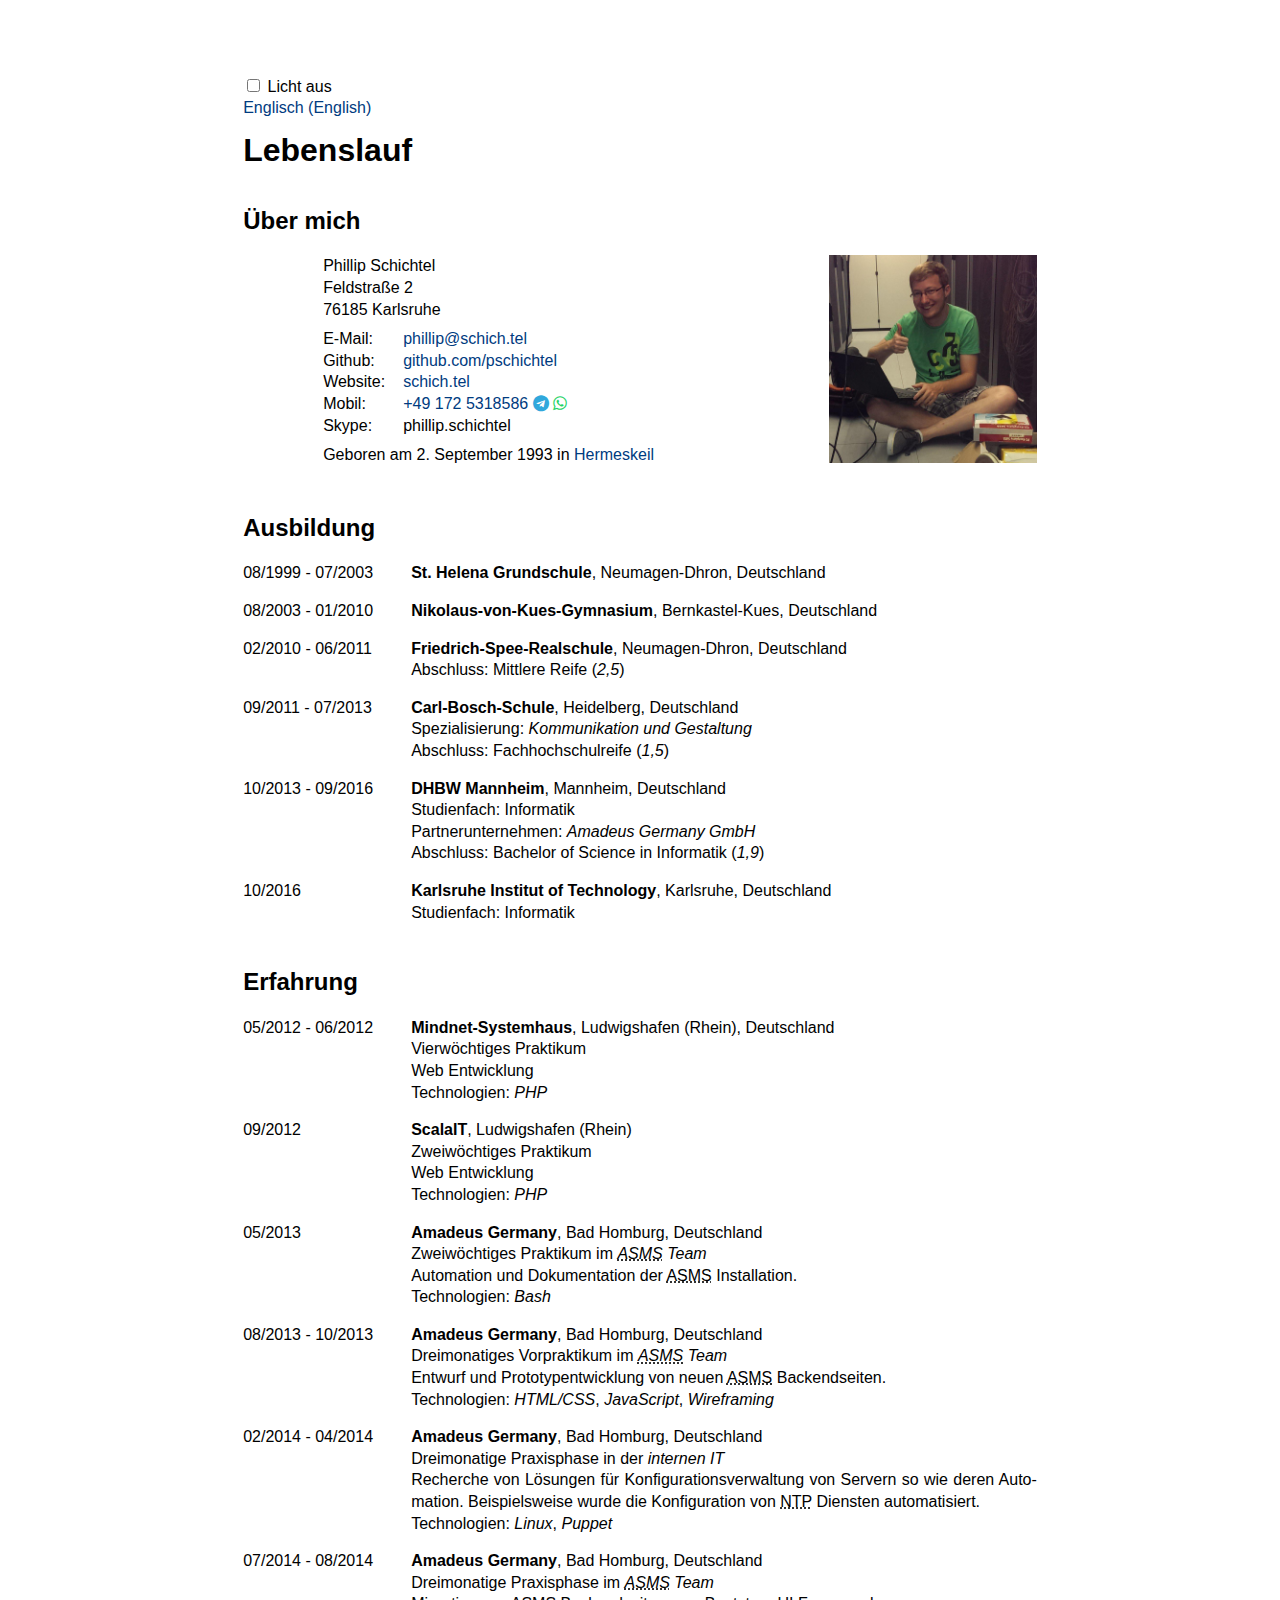
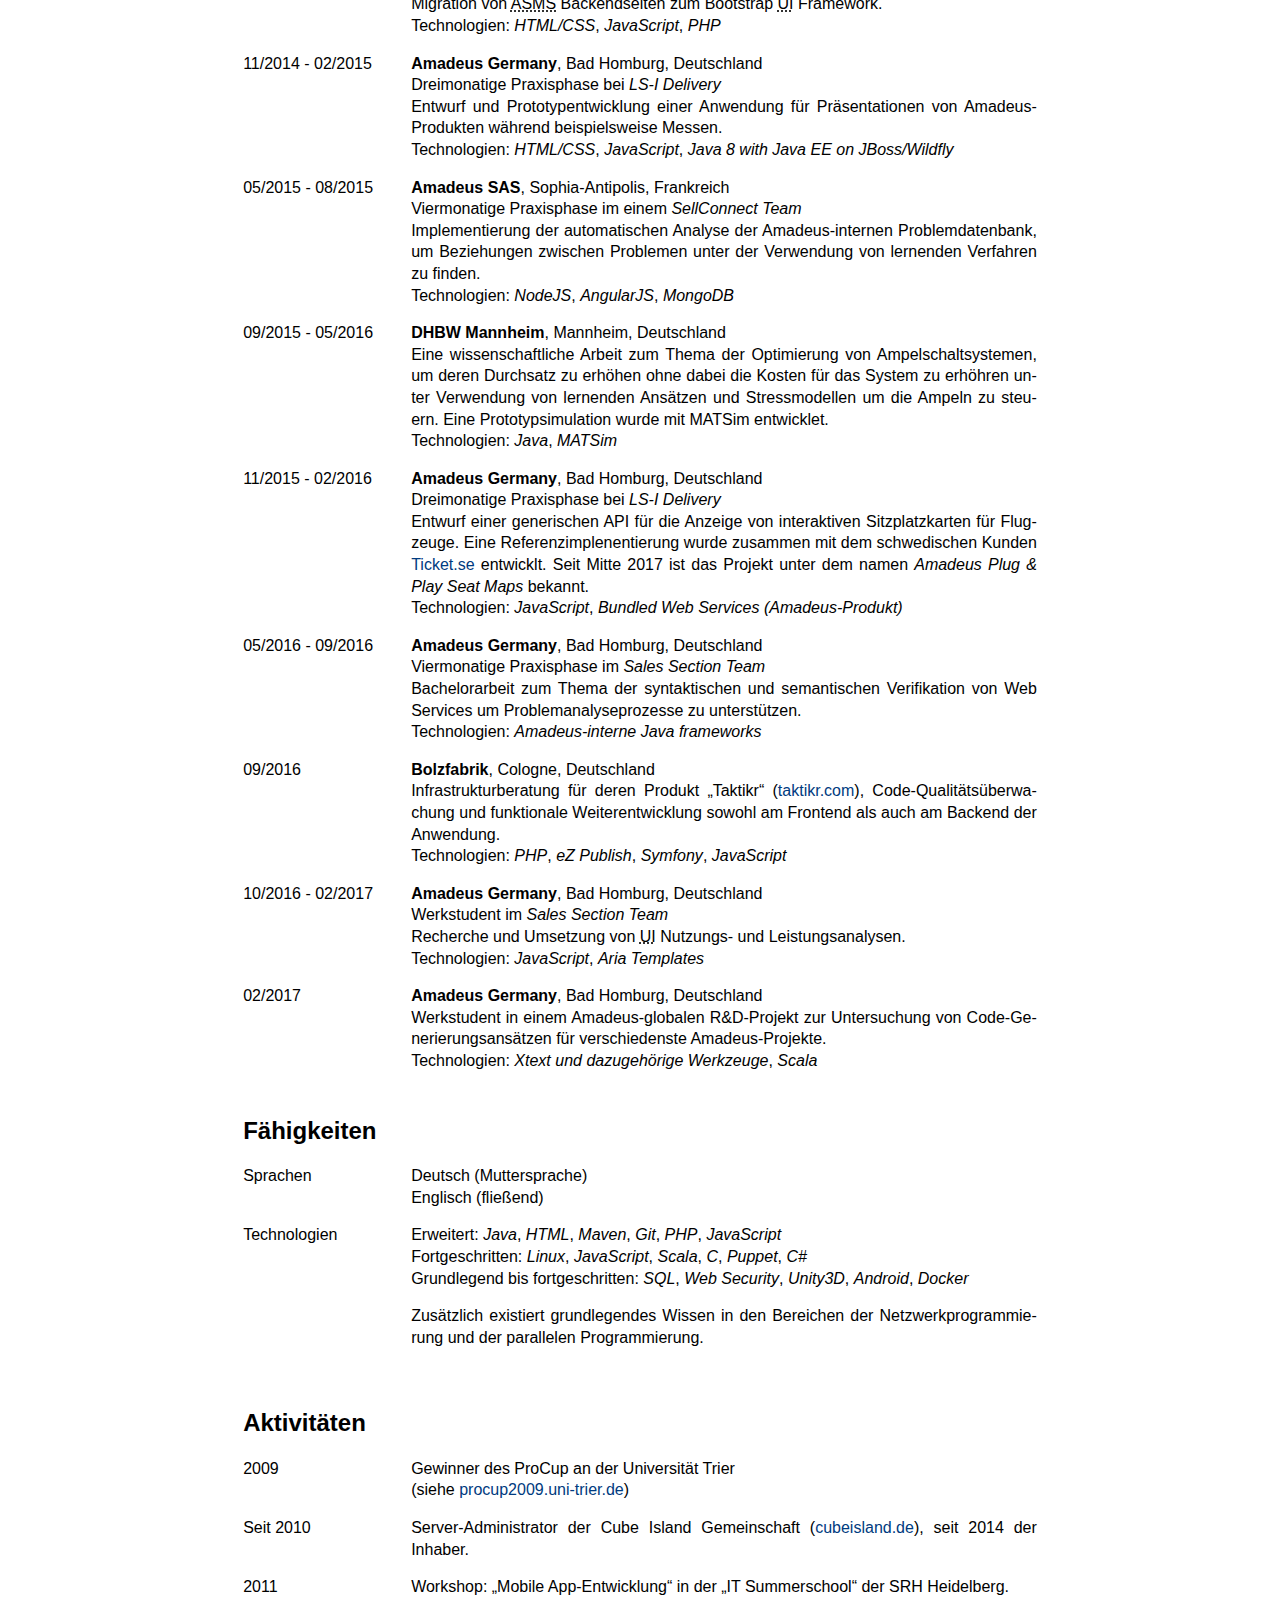
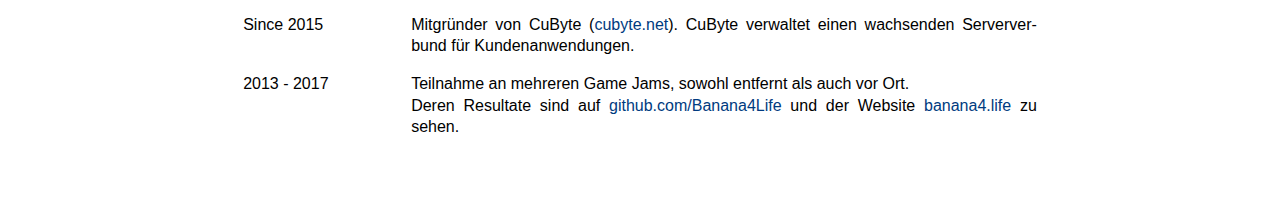
==== de/index.html @ 106e5b7c "add german version of the CV and corrected the english version on the way" ====
<!DOCTYPE html>
<html lang="de">
    <head>
        <title>Phillip Schichtel - Lebenslauf</title>
        <meta charset="UTF-8">
        <link rel="stylesheet" href="../cv.css">
        <link rel="stylesheet" href="../cv.de.css">
        <link rel="stylesheet" href="https://maxcdn.bootstrapcdn.com/font-awesome/4.7.0/css/font-awesome.min.css">
    </head>
    <body>
        <header>
            <div id="toggles">
                <div>
                    <input type="checkbox" id="darkmode">
                    <label for="darkmode">Licht aus</label>
                </div>
                <div>
                    <a href="../">Englisch (English)</a>
                </div>
            </div>
            <h1>Lebenslauf</h1>
        </header>
        <main>
            <section id="aboutme">
                <h2>Über mich</h2>
                <div>
                    <div>
                        <address>
                            <div>Phillip Schichtel</div>
                            <div>Feldstraße 2</div>
                            <div>76185 Karlsruhe</div>
                        </address>
                        <div>
                            <div>
                                <div>E-Mail</div>
                                <div><a href="#" class="email">Aktiviere JavaScript, um die Email-Adresse zu sehen!</a></div>
                            </div>
                            <div>
                                <div>Github</div>
                                <div><a href="https://github.com/pschichtel">github.com/pschichtel</a></div>
                            </div>
                            <div>
                                <div>Website</div>
                                <div><a href="http://schich.tel">schich.tel</a></div>
                            </div>
                            <div>
                                <div>Mobil</div>
                                <div><a href="tel:+491725318586">+49 172 5318586</a> <span class="fa fa-telegram"></span> <span class="fa fa-whatsapp"></span></div>
                            </div>
                            <div>
                                <div>Skype</div>
                                <div>phillip.schichtel</div>
                            </div>
                        </div>
                        <div>
                            <div>Geboren am 2. September 1993 in <a href="https://www.google.de/maps/place/Hermeskeil/@49.6579505,6.9106835,13z/data=!3m1!4b1!4m5!3m4!1s0x4795852575230bbd:0x422d4d510db3e90!8m2!3d49.6554603!4d6.943243?hl=en">Hermeskeil</a></div>
                        </div>
                    </div>
                    <div>
                        <img src="../image.jpg" alt="Bild von Phillip Schichtel">
                    </div>
                </div>
            </section>
            <section id="education" class="timeline">
                <h2>Ausbildung</h2>
                <div>
                    <div>08/1999 - 07/2003</div>
                    <div><strong>St. Helena Grundschule</strong>, Neumagen-Dhron, Deutschland</div>
                </div>
                <div>
                    <div>08/2003 - 01/2010</div>
                    <div><strong>Nikolaus-von-Kues-Gymnasium</strong>, Bernkastel-Kues, Deutschland</div>
                </div>
                <div>
                    <div>02/2010 - 06/2011</div>
                    <div>
                        <div><strong>Friedrich-Spee-Realschule</strong>, Neumagen-Dhron, Deutschland</div>
                        <div>Abschluss: Mittlere Reife (<em>2,5</em>)</div>
                    </div>
                </div>
                <div>
                    <div>09/2011 - 07/2013</div>
                    <div>
                        <div><strong>Carl-Bosch-Schule</strong>, Heidelberg, Deutschland</div>
                        <div>Spezialisierung: <em>Kommunikation und Gestaltung</em></div>
                        <div>Abschluss: Fachhochschulreife (<em>1,5</em>)</div>
                    </div>
                </div>
                <div>
                    <div>10/2013 - 09/2016</div>
                    <div>
                        <div><strong>DHBW Mannheim</strong>, Mannheim, Deutschland</div>
                        <div>Studienfach: Informatik</div>
                        <div>Partnerunternehmen: <em>Amadeus Germany GmbH</em></div>
                        <div>Abschluss: Bachelor of Science in Informatik (<em>1,9</em>)</div>
                    </div>
                </div>
                <div>
                    <div>10/2016</div>
                    <div>
                        <div><strong>Karlsruhe Institut of Technology</strong>, Karlsruhe, Deutschland</div>
                        <div>Studienfach: Informatik</div>
                    </div>
                </div>
            </section>
            <section id="experience" class="timeline">
                <h2>Erfahrung</h2>
                <div>
                    <div>05/2012 - 06/2012</div>
                    <div>
                        <div><strong>Mindnet-Systemhaus</strong>, Ludwigshafen (Rhein), Deutschland</div>
                        <div>Vierwöchtiges Praktikum</div>
                        <div>Web Entwicklung</div>
                        <div>Technologien: <em>PHP</em></div>
                    </div>
                </div>
                <div>
                    <div>09/2012</div>
                    <div>
                        <div><strong>ScalaIT</strong>, Ludwigshafen (Rhein)</div>
                        <div>Zweiwöchtiges Praktikum</div>
                        <div>Web Entwicklung</div>
                        <div>Technologien: <em>PHP</em></div>
                    </div>
                </div>
                <div>
                    <div>05/2013</div>
                    <div>
                        <div><strong>Amadeus Germany</strong>, Bad Homburg, Deutschland</div>
                        <div>Zweiwöchtiges Praktikum im <em><abbr title="Amadeus Social Media Suite">ASMS</abbr> Team</em></div>
                        <div>Automation und Dokumentation der <abbr title="Amadeus Social Media Suite">ASMS</abbr> Installation.</div>
                        <div>Technologien: <em>Bash</em></div>
                    </div>
                </div>
                <div>
                    <div>08/2013 - 10/2013</div>
                    <div>
                        <div><strong>Amadeus Germany</strong>, Bad Homburg, Deutschland</div>
                        <div>Dreimonatiges Vorpraktikum im <em><abbr title="Amadeus Social Media Suite">ASMS</abbr> Team</em></div>
                        <div>Entwurf und Prototypentwicklung von neuen <abbr title="Amadeus Social Media Suite">ASMS</abbr> Backendseiten.</div>
                        <div>Technologien: <em>HTML/CSS</em>, <em>JavaScript</em>, <em>Wireframing</em></div>
                    </div>
                </div>
                <div>
                    <div>02/2014 - 04/2014</div>
                    <div>
                        <div><strong>Amadeus Germany</strong>, Bad Homburg, Deutschland</div>
                        <div>Dreimonatige Praxisphase in der <em>internen IT</em></div>
                        <div>Recherche von Lösungen für Konfigurationsverwaltung von Servern so wie deren Automation. Beispielsweise wurde die Konfiguration von <abbr title="Network Time Protocol">NTP</abbr> Diensten automatisiert.</div>
                        <div>Technologien: <em>Linux</em>, <em>Puppet</em></div>
                    </div>
                </div>
                <div>
                    <div>07/2014 - 08/2014</div>
                    <div>
                        <div><strong>Amadeus Germany</strong>, Bad Homburg, Deutschland</div>
                        <div>Dreimonatige Praxisphase im <em><abbr title="Amadeus Social Media Suite">ASMS</abbr> Team</em></div>
                        <div>Migration von <abbr title="Amadeus Social Media Suite">ASMS</abbr> Backendseiten zum Bootstrap <abbr title="User Interface">UI</abbr> Framework.</div>
                        <div>Technologien: <em>HTML/CSS</em>, <em>JavaScript</em>, <em>PHP</em></div>
                    </div>
                </div>
                <div>
                    <div>11/2014 - 02/2015</div>
                    <div>
                        <div><strong>Amadeus Germany</strong>, Bad Homburg, Deutschland</div>
                        <div>Dreimonatige Praxisphase bei <em>LS-I Delivery</em></div>
                        <div>Entwurf und Prototypentwicklung einer Anwendung für Präsentationen von Amadeus-Produkten während beispielsweise Messen.</div>
                        <div>Technologien: <em>HTML/CSS</em>, <em>JavaScript</em>, <em>Java 8 with Java EE on JBoss/Wildfly</em></div>
                    </div>
                </div>
                <div>
                    <div>05/2015 - 08/2015</div>
                    <div>
                        <div><strong>Amadeus SAS</strong>, Sophia-Antipolis, Frankreich</div>
                        <div>Viermonatige Praxisphase im einem <em>SellConnect Team</em></div>
                        <div>Implementierung der automatischen Analyse der Amadeus-internen Problemdatenbank, um Beziehungen zwischen Problemen unter der Verwendung von lernenden Verfahren zu finden.</div>
                        <div>Technologien: <em>NodeJS</em>, <em>AngularJS</em>, <em>MongoDB</em></div>
                    </div>
                </div>
                <div>
                    <div>09/2015 - 05/2016</div>
                    <div>
                        <div><strong>DHBW Mannheim</strong>, Mannheim, Deutschland</div>
                        <div>Eine wissenschaftliche Arbeit zum Thema der Optimierung von Ampelschaltsystemen, um deren Durchsatz zu erhöhen ohne dabei die Kosten für das System zu erhöhren unter Verwendung von lernenden Ansätzen und Stressmodellen um die Ampeln zu steuern. Eine Prototypsimulation wurde mit MATSim entwicklet.</div>
                        <div>Technologien: <em>Java</em>, <em>MATSim</em></div>
                    </div>
                </div>
                <div>
                    <div>11/2015 - 02/2016</div>
                    <div>
                        <div><strong>Amadeus Germany</strong>, Bad Homburg, Deutschland</div>
                        <div>Dreimonatige Praxisphase bei <em>LS-I Delivery</em></div>
                        <div>Entwurf einer generischen API für die Anzeige von interaktiven Sitzplatzkarten für Flugzeuge. Eine Referenzimplenentierung wurde zusammen mit dem schwedischen Kunden <a href="http://ticket.se">Ticket.se</a> entwicklt. Seit Mitte 2017 ist das Projekt unter dem namen <em>Amadeus Plug &amp; Play Seat Maps</em> bekannt.</div>
                        <div>Technologien: <em>JavaScript</em>, <em>Bundled Web Services (Amadeus-Produkt)</em></div>
                    </div>
                </div>
                <div>
                    <div>05/2016 - 09/2016</div>
                    <div>
                        <div><strong>Amadeus Germany</strong>, Bad Homburg, Deutschland</div>
                        <div>Viermonatige Praxisphase im <em>Sales Section Team</em></div>
                        <div>Bachelorarbeit zum Thema der syntaktischen und semantischen Verifikation von Web Services um Problemanalyseprozesse zu unterstützen.</div>
                        <div>Technologien: <em>Amadeus-interne Java frameworks</em></div>
                    </div>
                </div>
                <div>
                    <div>09/2016</div>
                    <div>
                        <div><strong>Bolzfabrik</strong>, Cologne, Deutschland</div>
                        <div>Infrastrukturberatung für deren Produkt <span class="enquote">Taktikr</span> (<a href="http://taktikr.com">taktikr.com</a>), Code-Qualitätsüberwachung und funktionale Weiterentwicklung sowohl am Frontend als auch am Backend der Anwendung.</div>
                        <div>Technologien: <em>PHP</em>, <em>eZ Publish</em>, <em>Symfony</em>, <em>JavaScript</em></div>
                    </div>
                </div>
                <div>
                    <div>10/2016 - 02/2017</div>
                    <div>
                        <div><strong>Amadeus Germany</strong>, Bad Homburg, Deutschland</div>
                        <div>Werkstudent im <em>Sales Section Team</em></div>
                        <div>Recherche und Umsetzung von <abbr title="User Interface">UI</abbr> Nutzungs- und Leistungsanalysen.</div>
                        <div>Technologien: <em>JavaScript</em>, <em>Aria Templates</em></div>
                    </div>
                </div>
                <div>
                    <div>02/2017</div>
                    <div>
                        <div><strong>Amadeus Germany</strong>, Bad Homburg, Deutschland</div>
                        <div>Werkstudent in einem Amadeus-globalen R&amp;D-Projekt zur Untersuchung von Code-Generierungsansätzen für verschiedenste Amadeus-Projekte.</div>
                        <div>Technologien: <em>Xtext und dazugehörige Werkzeuge</em>, <em>Scala</em></div>
                    </div>
                </div>
            </section>
            <section id="skills" class="timeline">
                <h2>Fähigkeiten</h2>
                <div>
                    <div>Sprachen</div>
                    <div>
                        <ul>
                            <li>Deutsch (Muttersprache)</li>
                            <li>Englisch (fließend)</li>
                        </ul>
                    </div>
                </div>
                <div>
                    <div>Technologien</div>
                    <div>
                        <ul>
                            <li>Erweitert: <em>Java</em>, <em>HTML</em>, <em>Maven</em>, <em>Git</em>, <em>PHP</em>, <em>JavaScript</em></li>
                            <li>Fortgeschritten: <em>Linux</em>, <em>JavaScript</em>, <em>Scala</em>, <em>C</em>, <em>Puppet</em>, <em>C#</em></li>
                            <li>Grundlegend bis fortgeschritten: <em>SQL</em>, <em>Web Security</em>, <em>Unity3D</em>, <em>Android</em>, <em>Docker</em></li>
                        </ul>
                        <p>Zusätzlich existiert grundlegendes Wissen in den Bereichen der Netzwerkprogrammierung und der parallelen Programmierung.</p>
                    </div>
                </div>
            </section>
            <section id="activities" class="timeline">
                <h2>Aktivitäten</h2>
                <div>
                    <div>2009</div>
                    <div>
                        <div>Gewinner des ProCup an der Universität Trier</div>
                        <div>(siehe <a href="http://procup2009.uni-trier.de">procup2009.uni-trier.de</a>)</div>
                    </div>
                </div>
                <div>
                    <div>Seit 2010</div>
                    <div>
                        <div>Server-Administrator der Cube Island Gemeinschaft (<a href="http://cubeisland.de">cubeisland.de</a>), seit 2014 der Inhaber.</div>
                    </div>
                </div>
                <div>
                    <div>2011</div>
                    <div>
                        <div>Workshop: <span class="enquote">Mobile App-Entwicklung</span> in der <span class="enquote">IT Summerschool</span> der SRH Heidelberg.</div>
                    </div>
                </div>
                <div>
                    <div>Since 2015</div>
                    <div>
                        <div>Mitgründer von CuByte (<a href="https://cubyte.net">cubyte.net</a>). CuByte verwaltet einen wachsenden Serververbund für Kundenanwendungen.</div>
                    </div>
                </div>
                <div>
                    <div>2013 - 2017</div>
                    <div>
                        <div>Teilnahme an mehreren Game Jams, sowohl entfernt als auch vor Ort.</div>
                        <div>Deren Resultate sind auf <a href="https://github.com/Banana4Life">github.com/Banana4Life</a> und der Website <a href="http://banana4.life">banana4.life</a> zu sehen.</div>
                    </div>
                </div>
            </section>
        </main>
        <script src="../cv.js"></script>
    </body>
</html>
---- cv.css ----
html, body {
    padding: 0;
    margin: 0;
    font-family: Arial, sans-serif;
    font-size: 12pt;
    line-height: 135%;
    text-align: justify;
    word-wrap: break-word;
    hyphens: auto;
    transition-duration: 0.8s;
    transition-property: color, background-color;
    transition-timing-function: ease-in-out;
}

a {
    color: #003b80;
    transition: color 0.8s ease-in-out;
    text-decoration: none;
}

a:hover {
    text-decoration: underline;
}

address {
    font-style: normal;
}

section#aboutme > div {
    display: flex;
    flex-direction: row;
    flex-wrap: nowrap;
    justify-content: space-between;
}

section#aboutme > div > div > div {
    margin-top: 0.5em;
}

section#aboutme address + div > div {
    display: flex;
    flex-direction: row;
    flex-wrap: nowrap;
}

section#aboutme address + div > div > div:first-of-type {
    flex-basis: 5em;
    flex-grow: 0;
    flex-shrink: 0;
}

section#aboutme address + div > div > div:first-of-type:after {
    content: ":";
}

section > h2 {
    margin-top: 2em;
    margin-bottom: 1em;
}

section#aboutme > div > div:first-of-type {
    margin-left: 5em;
    overflow: hidden;
    text-overflow: ellipsis;
}


section#aboutme img {
    width: 100%;
}

section#aboutme > div > div:last-of-type {
    flex-basis: 5.5cm;
    flex-grow: 0;
    flex-shrink: 0;
    overflow: hidden;
    margin-left: 1em;
}

section.timeline > div {
    display: flex;
    flex-direction: row;
    flex-wrap: nowrap;
    margin-top: 1em;
    margin-bottom: 1em;
}

section.timeline > div > div {

}

section.timeline > div > div:first-child {
    flex-basis: 10.5em;
    flex-shrink: 0;
    flex-grow: 0;
}

ul {
    list-style-type: none;
    margin: 0;
    padding: 0;
}

@media screen {
    body {
        margin: 2cm auto;
        max-width: 210mm;
        font-family: Verdana, sans-serif;
    }

    body.dark {
        color: white;
        background-color: black;
    }

    body.dark a {
        color: #0094ff;
    }

    .fa-telegram {
        color: #30a8dc;
    }

    .fa-whatsapp {
        color: #25d366;
    }
}

@page {
    size: A4;
    margin: 2cm;
}

@media print {
    body {
        font-family: Georgia, serif;
    }

    #toggles {
        display: none;
    }

    section {
        page-break-after: avoid;
        page-break-inside: avoid;
    }

    section.timeline > div {
        page-break-inside: avoid;
    }

    a {
        color: black;
        text-decoration: none;
    }

    abbr {
        text-decoration: none;
    }

    abbr[title]:after {
        content: ' (' attr(title) ')';
    }
}
---- cv.de.css ----
[lang=de] .enquote:before, .enquote[lang=de] .enquote:before {
    content: "„";
}

[lang=de] .enquote:after, .enquote[lang=de] .enquote:after {
    content: "“";
}
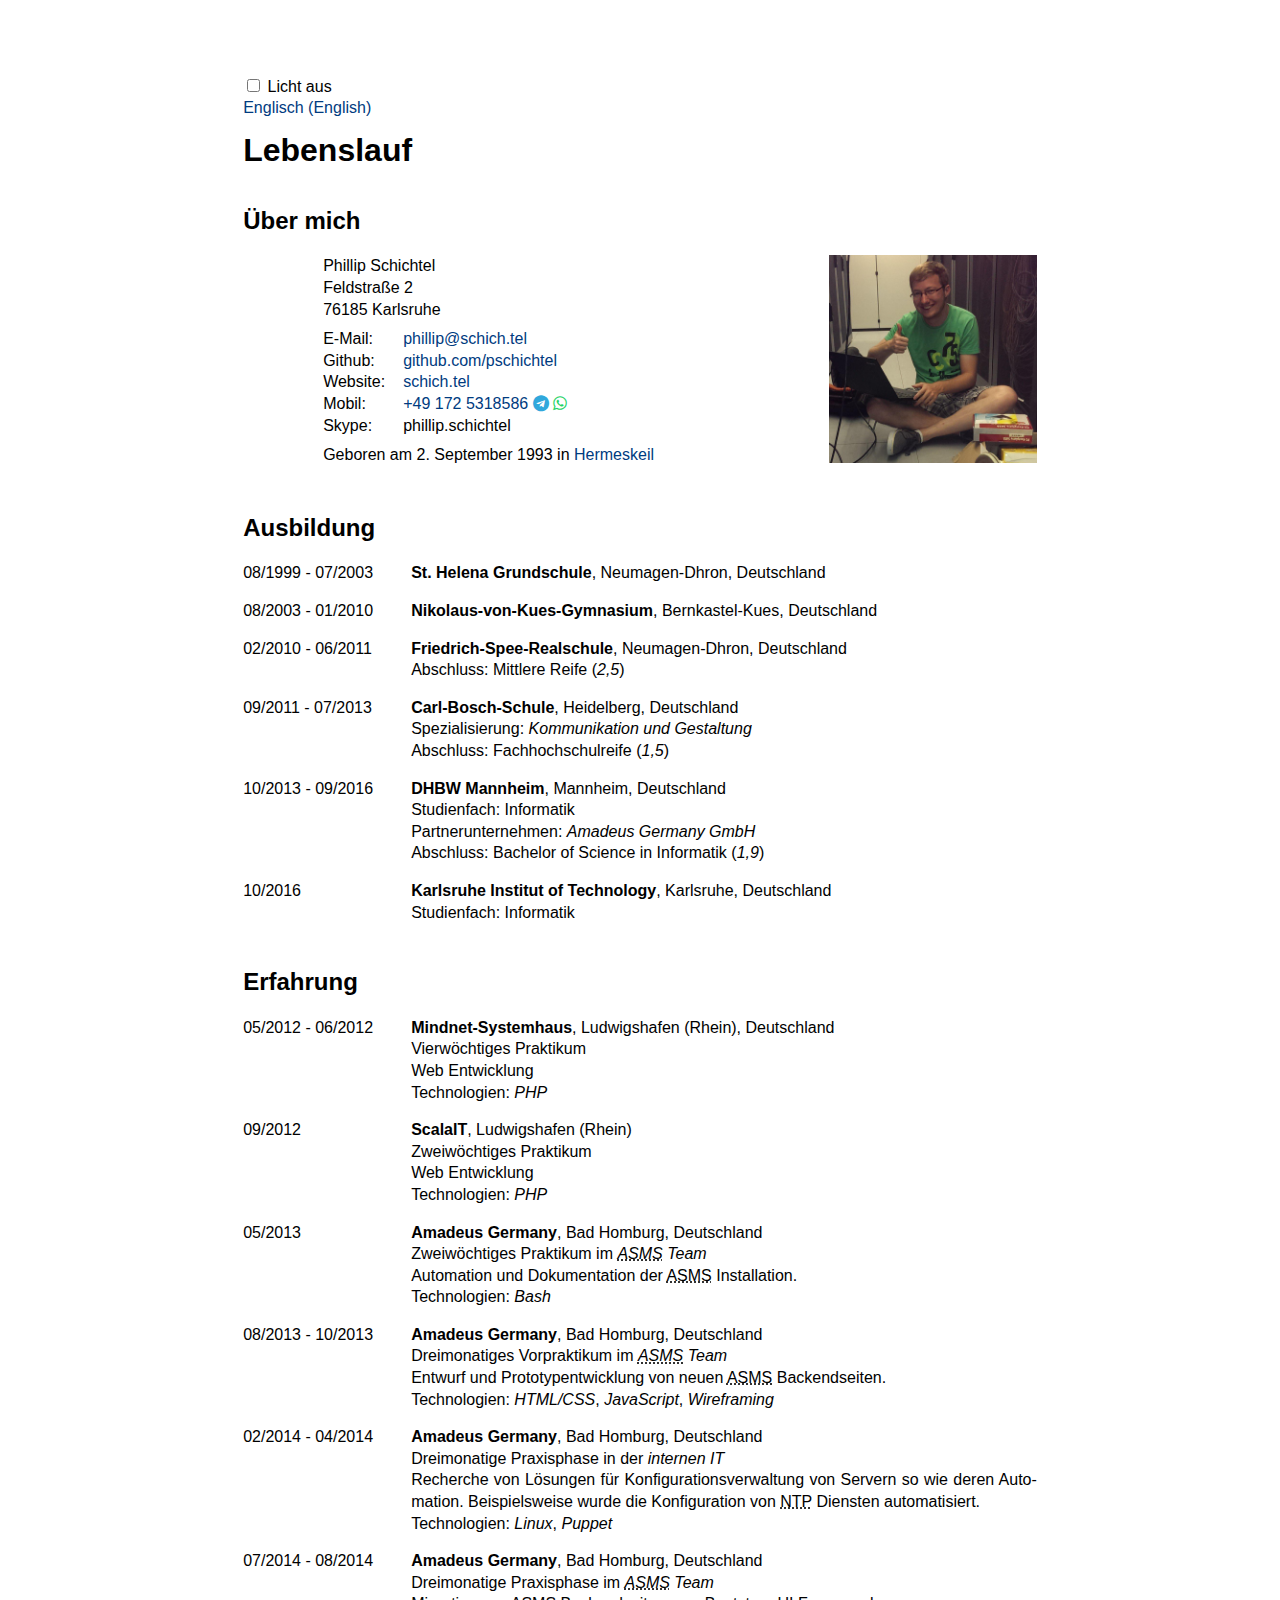
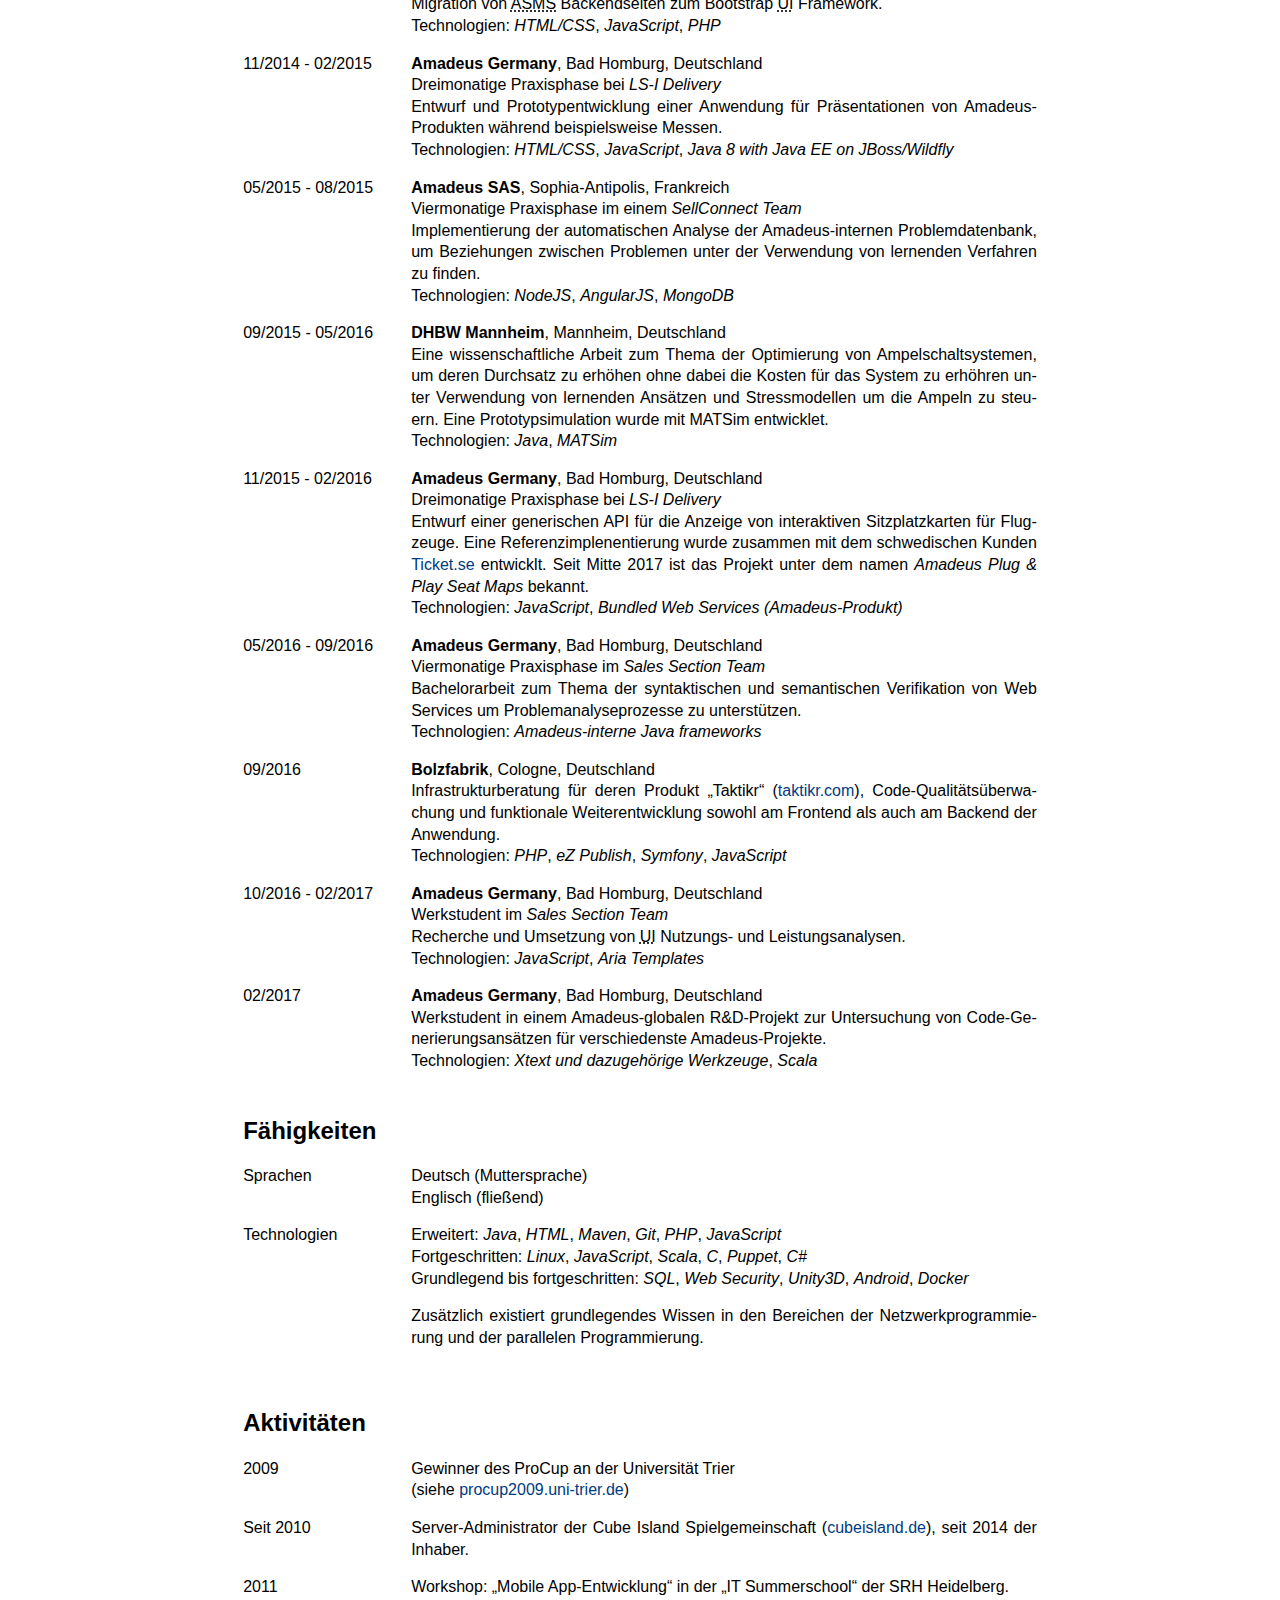
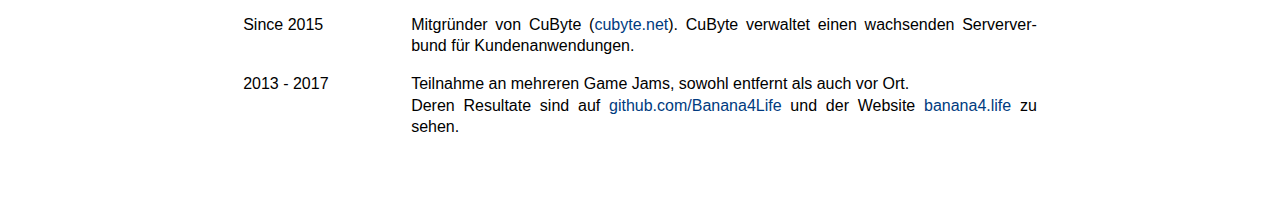
==== commit 11bf3433: "print optimization" ====
--- a/de/index.html
+++ b/de/index.html
@@ -264,7 +264,7 @@
                 <div>
                     <div>Seit 2010</div>
                     <div>
-                        <div>Server-Administrator der Cube Island Gemeinschaft (<a href="http://cubeisland.de">cubeisland.de</a>), seit 2014 der Inhaber.</div>
+                        <div>Server-Administrator der <span lang="en">Cube Island</span> Spielgemeinschaft (<a lang="en" href="http://cubeisland.de">cubeisland.de</a>), seit 2014 der Inhaber.</div>
                     </div>
                 </div>
                 <div>
@@ -282,7 +282,7 @@
                 <div>
                     <div>2013 - 2017</div>
                     <div>
-                        <div>Teilnahme an mehreren Game Jams, sowohl entfernt als auch vor Ort.</div>
+                        <div>Teilnahme an mehreren <span lang="en">Game Jams</span>, sowohl entfernt als auch vor Ort.</div>
                         <div>Deren Resultate sind auf <a href="https://github.com/Banana4Life">github.com/Banana4Life</a> und der Website <a href="http://banana4.life">banana4.life</a> zu sehen.</div>
                     </div>
                 </div>
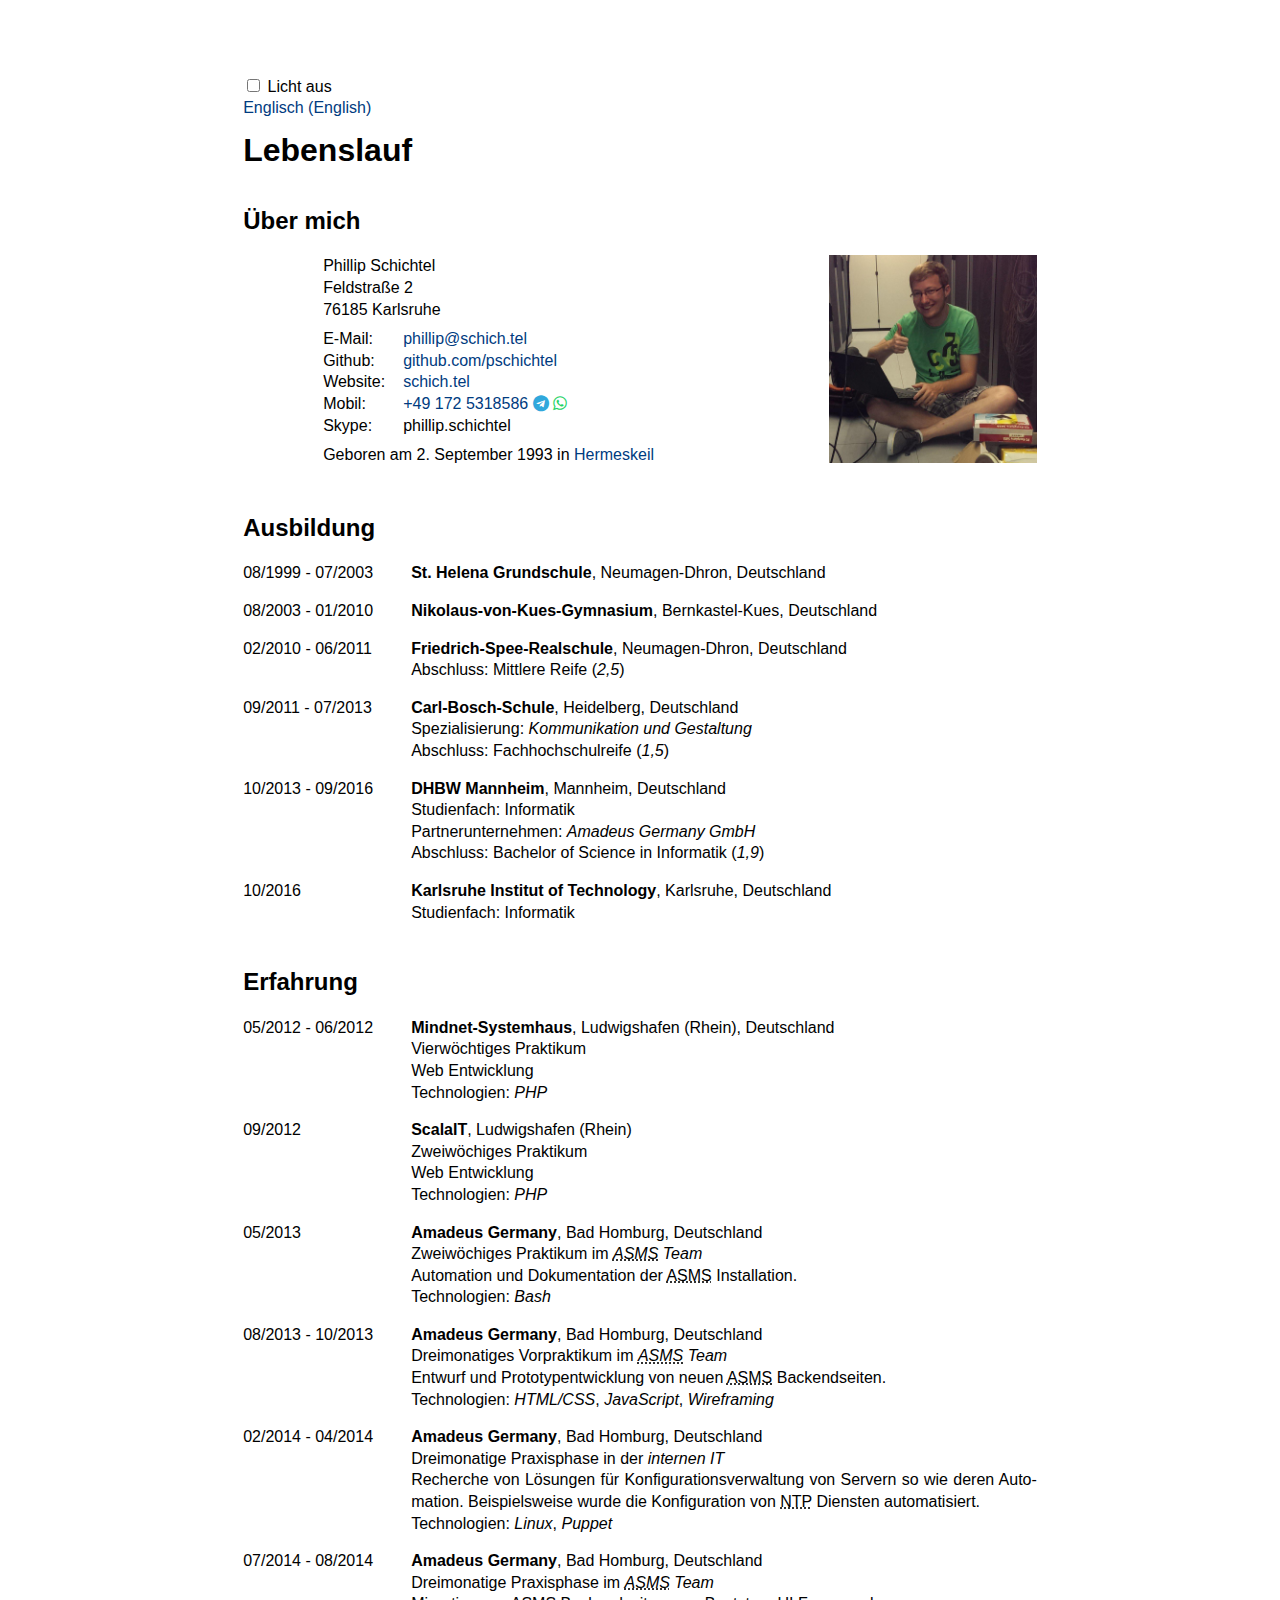
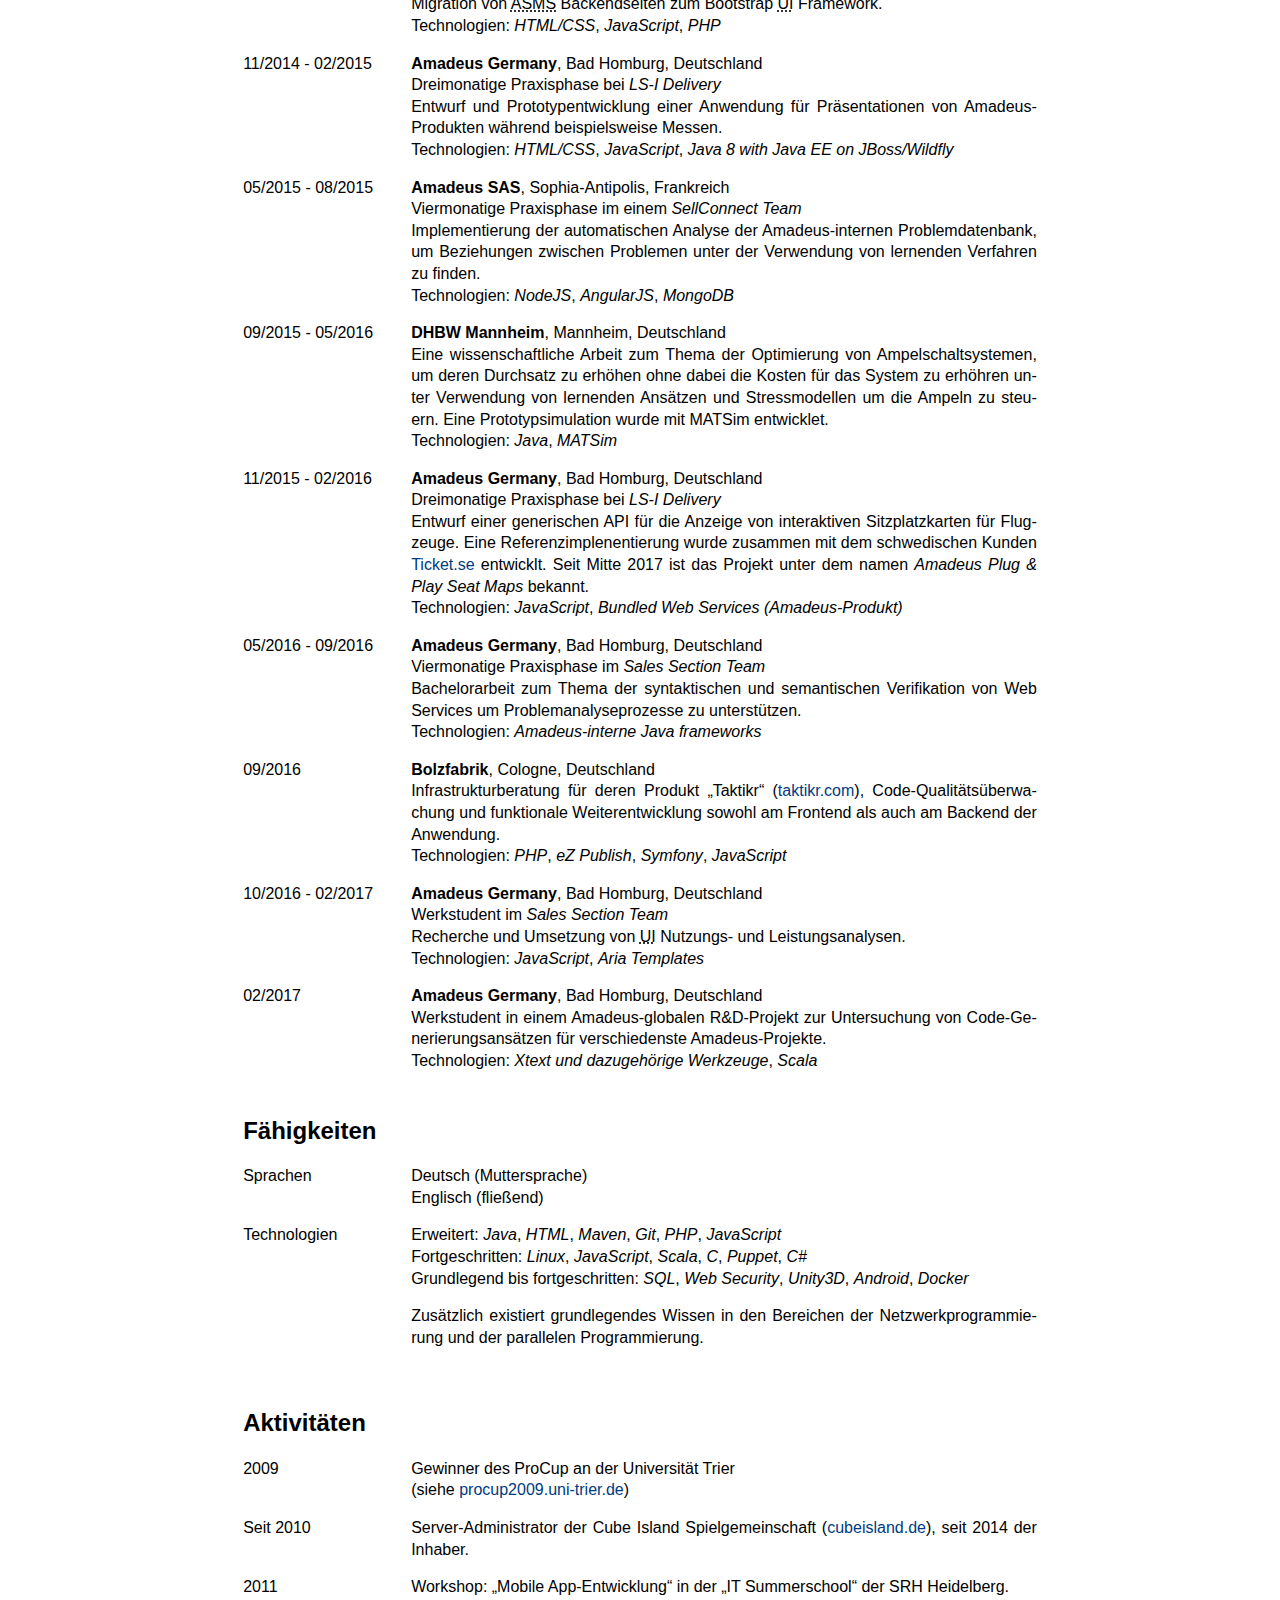
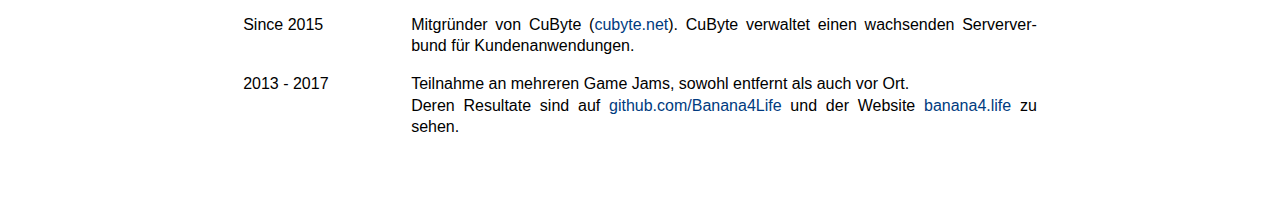
==== commit e4732ae6: "Correct typo" ====
--- a/de/index.html
+++ b/de/index.html
@@ -118,7 +118,7 @@
                     <div>09/2012</div>
                     <div>
                         <div><strong>ScalaIT</strong>, Ludwigshafen (Rhein)</div>
-                        <div>Zweiwöchtiges Praktikum</div>
+                        <div>Zweiwöchiges Praktikum</div>
                         <div>Web Entwicklung</div>
                         <div>Technologien: <em>PHP</em></div>
                     </div>
@@ -127,7 +127,7 @@
                     <div>05/2013</div>
                     <div>
                         <div><strong>Amadeus Germany</strong>, Bad Homburg, Deutschland</div>
-                        <div>Zweiwöchtiges Praktikum im <em><abbr title="Amadeus Social Media Suite">ASMS</abbr> Team</em></div>
+                        <div>Zweiwöchiges Praktikum im <em><abbr title="Amadeus Social Media Suite">ASMS</abbr> Team</em></div>
                         <div>Automation und Dokumentation der <abbr title="Amadeus Social Media Suite">ASMS</abbr> Installation.</div>
                         <div>Technologien: <em>Bash</em></div>
                     </div>
